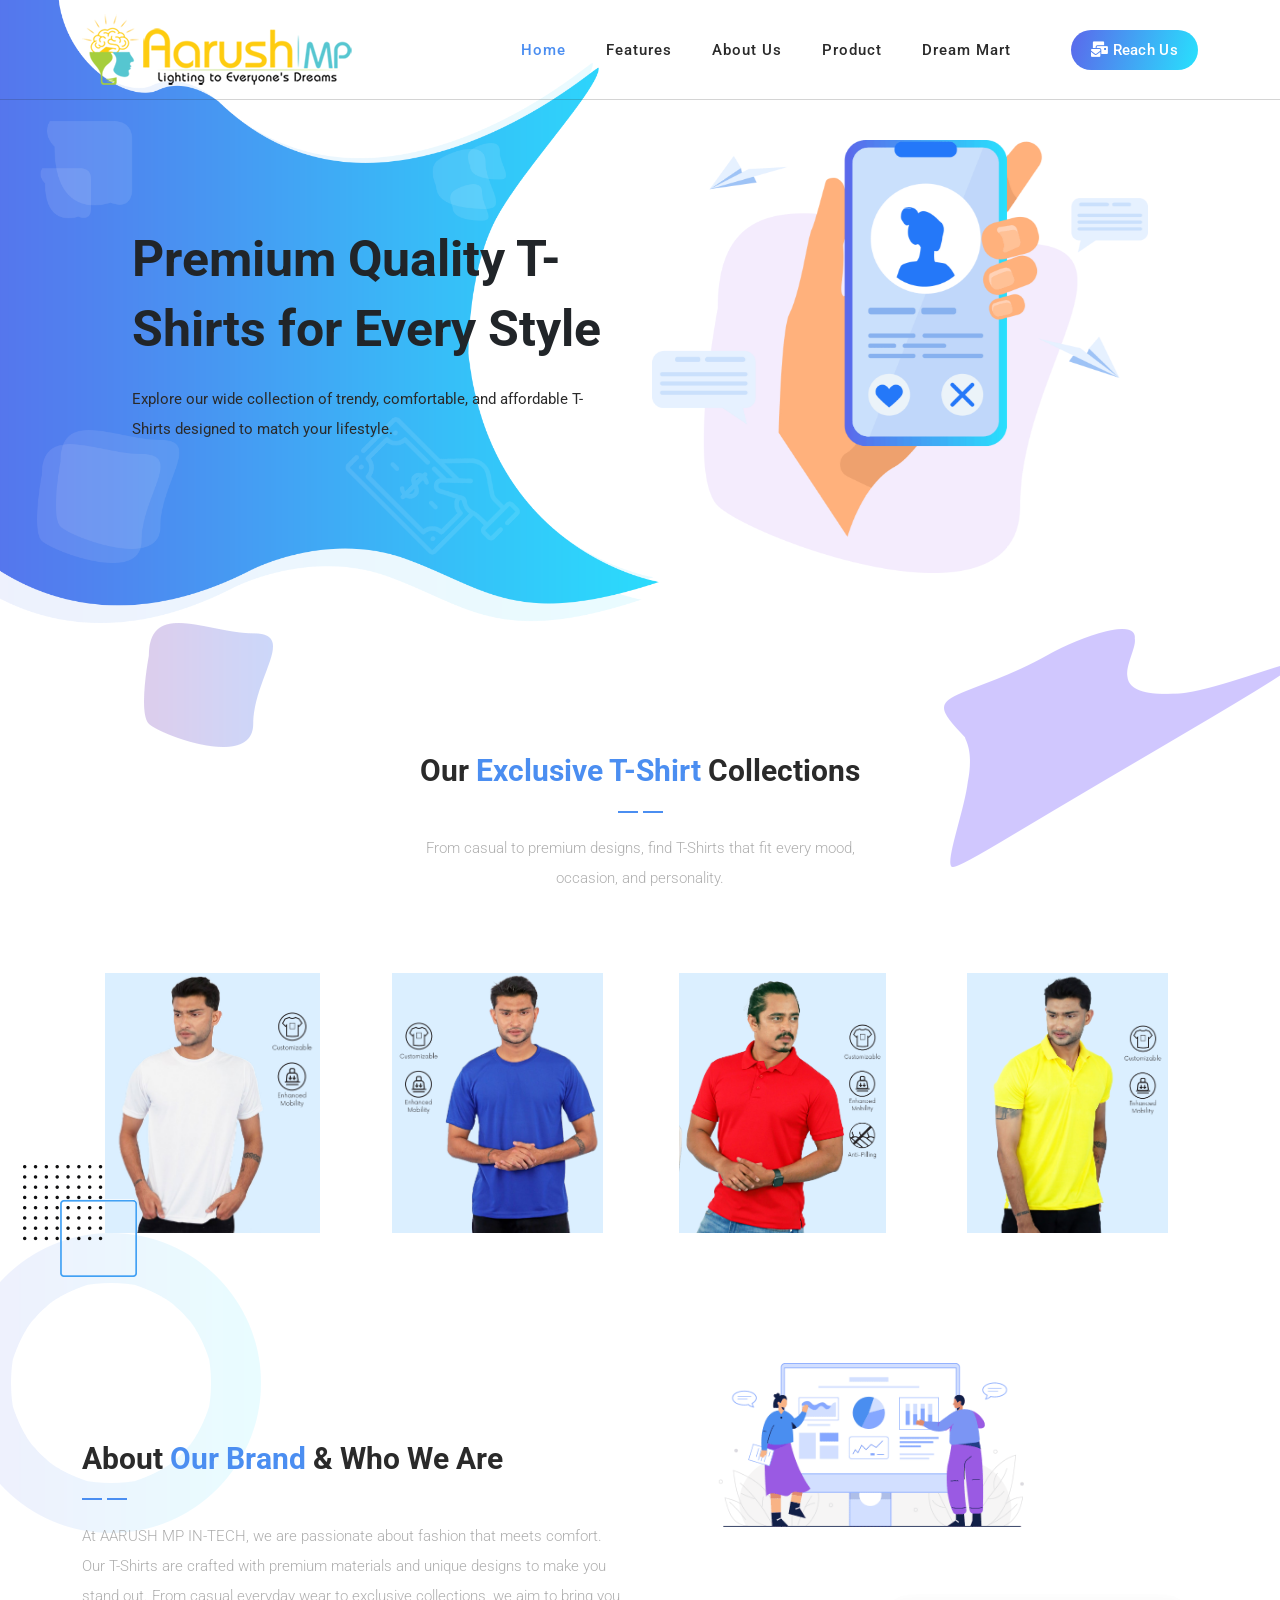
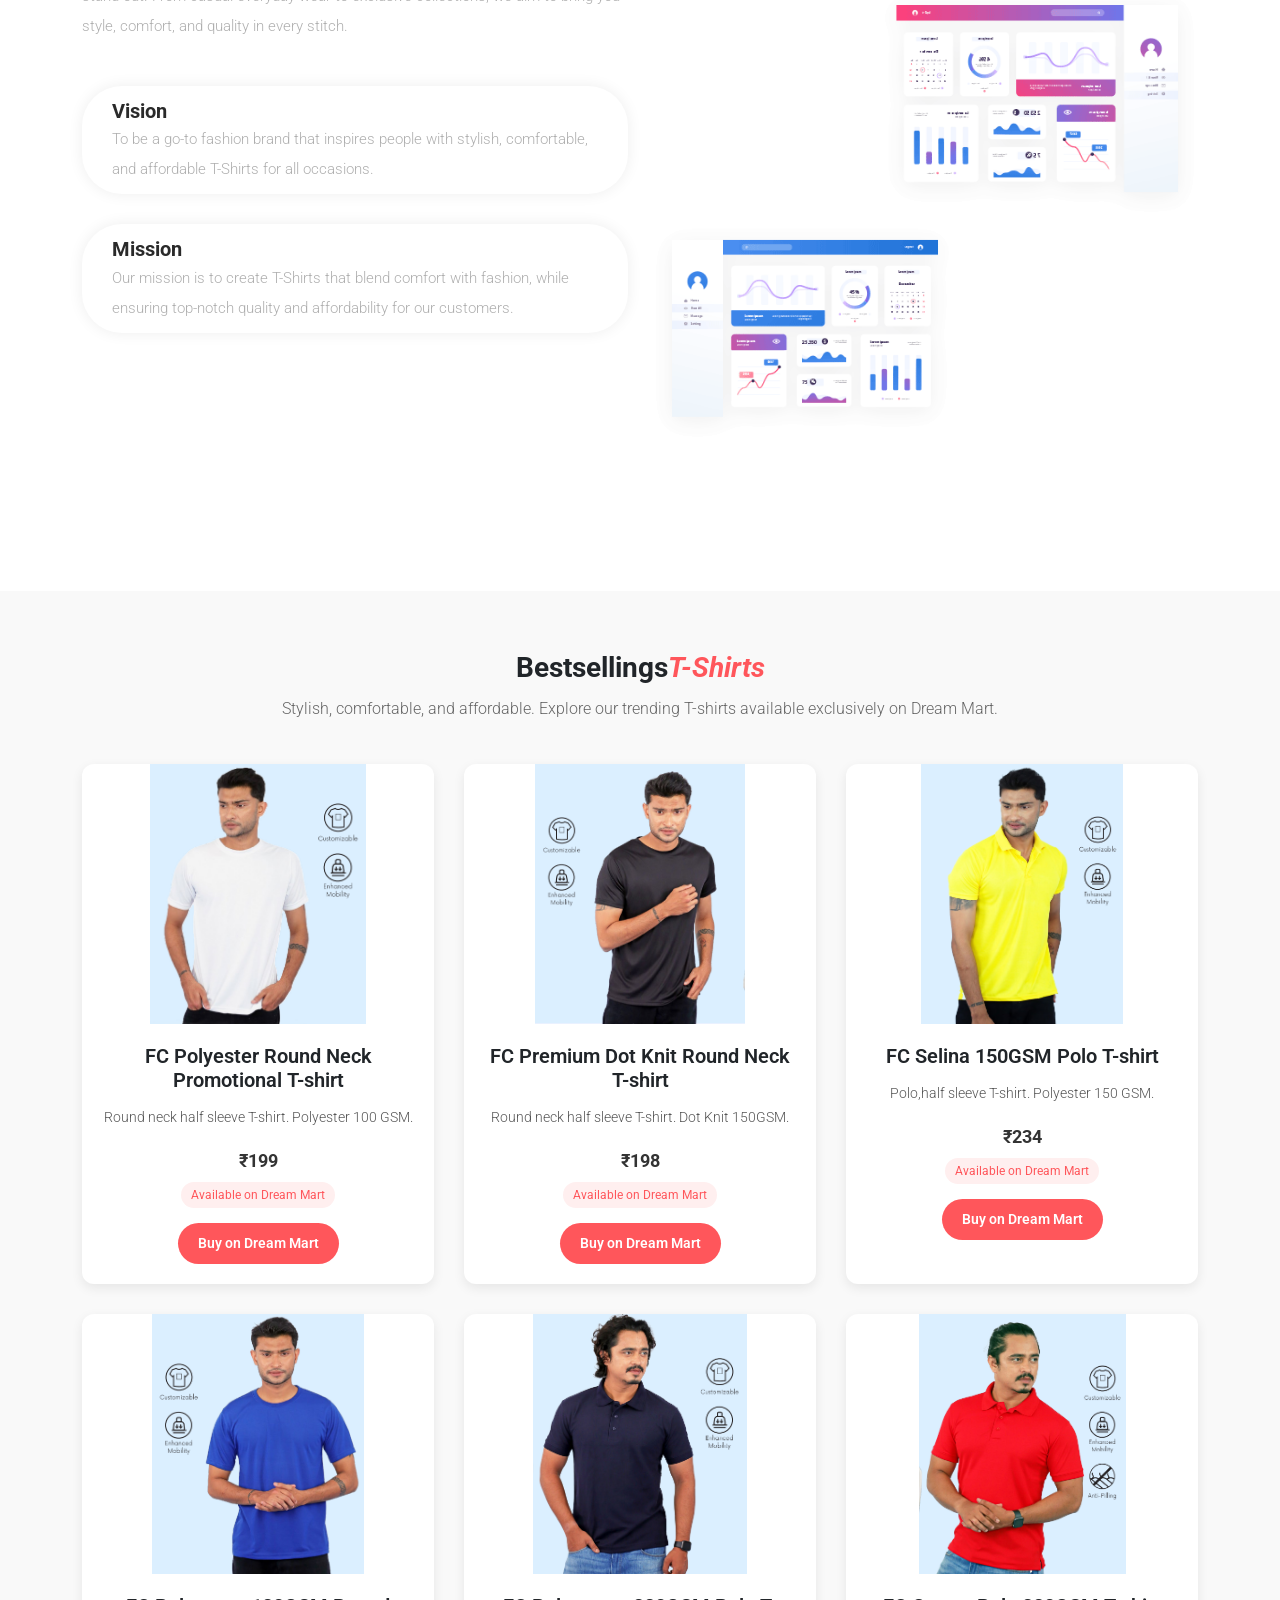
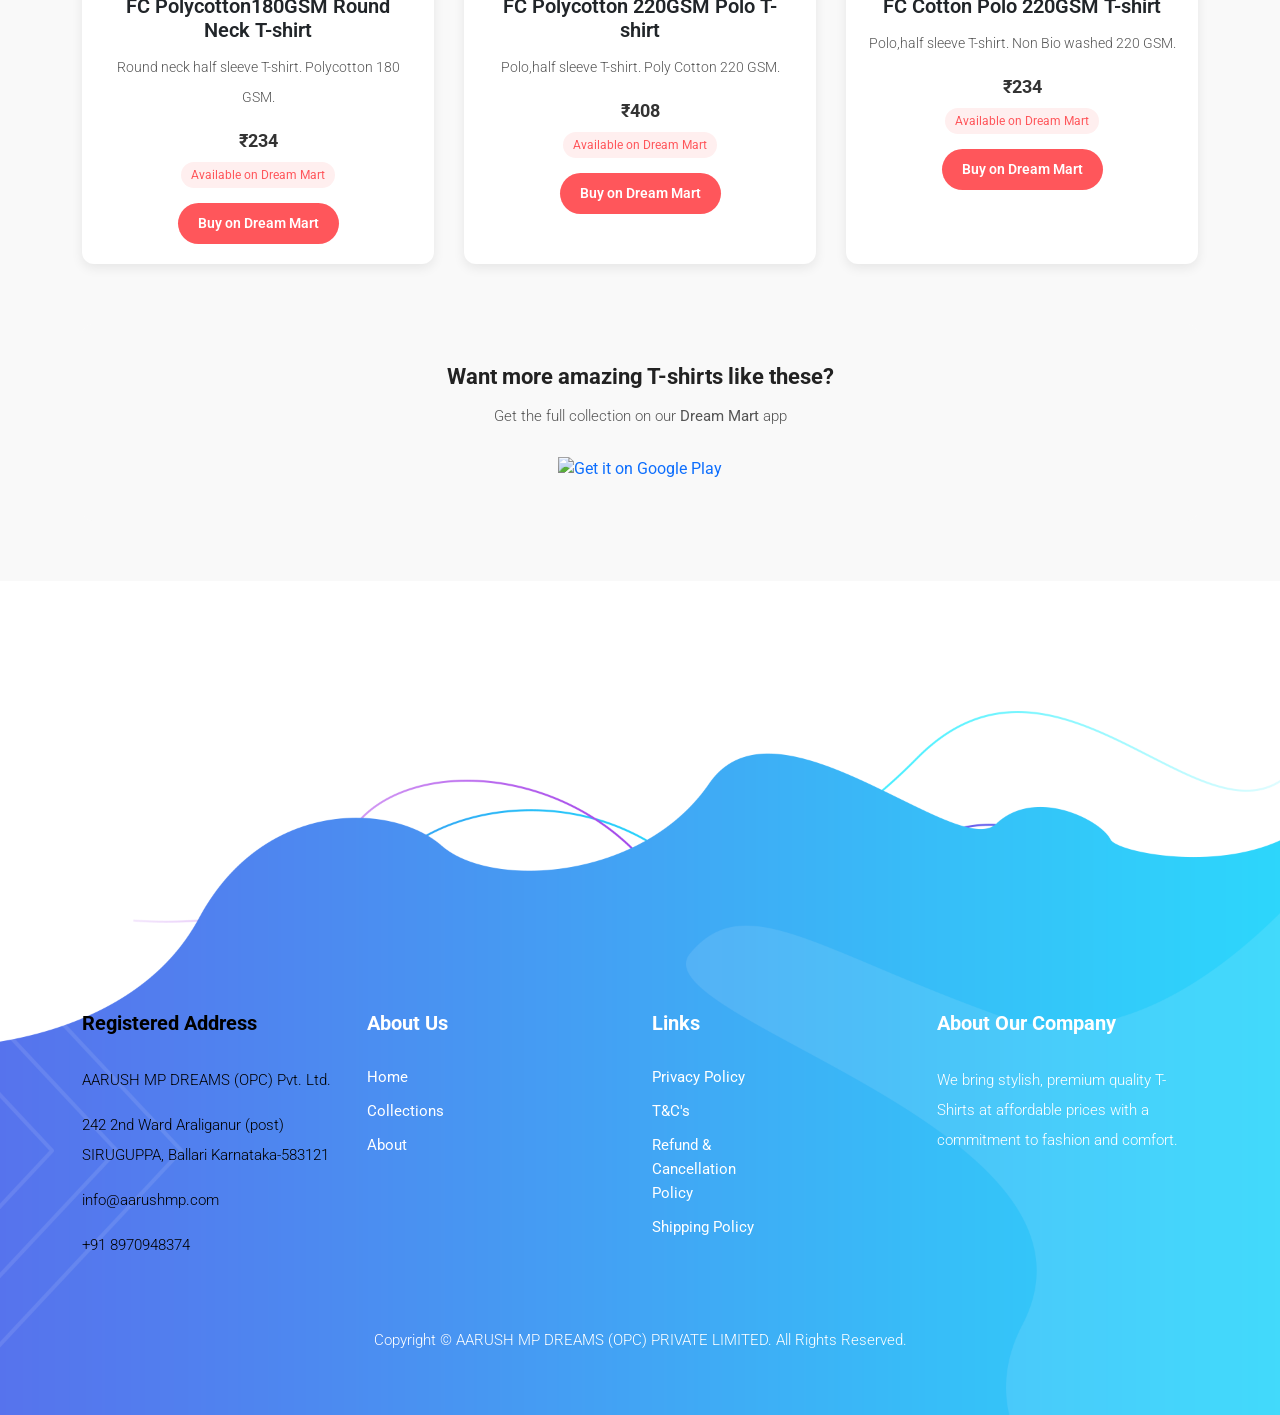
==== public_html/public_html/index.html @ 62a7f8a0 "first push" ====
<!DOCTYPE html>
<html lang="en">

  <head>

    <meta charset="UTF-8">
    <meta name="viewport" content="width=device-width, initial-scale=1, shrink-to-fit=no">
    <meta name="description" content="Trendy T-Shirts for Men, Women & Kids - Aarush MP In-Tech">
    <meta name="author" content="Aarush MP In-Tech">
    <link rel="preconnect" href="https://fonts.googleapis.com">
    <link rel="preconnect" href="https://fonts.gstatic.com" crossorigin>
    <link href="https://fonts.googleapis.com/css2?family=Roboto:wght@100;300;400;500;700;900&display=swap" rel="stylesheet">

    <title>Aarush MP In-Tech</title>

    <!-- Bootstrap core CSS -->
    <link href="vendor/bootstrap/css/bootstrap.min.css" rel="stylesheet">

    <!-- Additional CSS Files -->
    <link rel="stylesheet" href="https://use.fontawesome.com/releases/v5.8.1/css/all.css" crossorigin="anonymous">
    <link rel="stylesheet" href="assets/css/main.css">
    <link rel="stylesheet" href="assets/css/animated.css">
    <link rel="stylesheet" href="assets/css/owl.css">

  </head>

<body>

  <!-- ***** Preloader Start ***** -->
  <div id="js-preloader" class="js-preloader">
    <div class="preloader-inner">
      <span class="dot"></span>
      <div class="dots">
        <span></span>
        <span></span>
        <span></span>
      </div>
    </div>
  </div>
  <!-- ***** Preloader End ***** -->

  <!-- ***** Header Area Start ***** -->
  <header class="header-area header-sticky wow slideInDown" data-wow-duration="0.75s" data-wow-delay="0s">
    <div class="container">
      <div class="row">
        <div class="col-12">
          <nav class="main-nav">
            <!-- ***** Logo Start ***** -->
            <a href="index.html" class="logo">
              <img src="assets/images/logo.png" alt="Aarush MP In-Tech">
            </a>
            <!-- ***** Logo End ***** -->
            <!-- ***** Menu Start ***** -->
           <ul class="nav">
              <li class="scroll-to-section"><a href="#top" class="active">Home</a></li>
              <li class="scroll-to-section"><a href="#features">Features</a></li>
              <li class="scroll-to-section"><a href="#about">About Us</a></li>
              <li><a href="products.html">Product</a></li>
        <li class="scroll-to-section"><a href="#dreammart">Dream Mart</a></li>
           
              <li><div class="gradient-button"><a id="modal_trigger" href="#modal"><i class="fa fa-mail-bulk"></i> Reach Us</a></div></li> 
            </ul>       
            <a class='menu-trigger'>
                <span>Menu</span>
            </a>
            <!-- ***** Menu End ***** -->
          </nav>
        </div>
      </div>
    </div>
  </header>
  <!-- ***** Header Area End ***** -->
  
  <div id="modal" class="popupContainer" style="display:none;">
    <div class="popupHeader">
        <span class="header_title">Reach Us</span>
        <span class="modal_close"><i class="fa fa-times"></i></span>
    </div>

    <section class="popupBody">
        <div class="social_login">
            <div class="centeredText">
                <span>For any kind of queries reach out to us via email at info@aarushmp.com</span>
            </div>
        </div>
    </section>
  </div>

  <div class="main-banner wow fadeIn" id="top" data-wow-duration="1s" data-wow-delay="0.5s">
    <div class="container">
      <div class="row">
        <div class="col-lg-12">
          <div class="row">
            <div class="col-lg-6 align-self-center">
              <div class="left-content show-up header-text wow fadeInLeft" data-wow-duration="1s" data-wow-delay="1s">
                <div class="row">
                  <div class="col-lg-12">
                    <h2>Premium Quality T-Shirts for Every Style</h2>
                    <p>Explore our wide collection of trendy, comfortable, and affordable T-Shirts designed to match your lifestyle.</p>
                  </div>
                </div>
              </div>
            </div>
            <div class="col-lg-6">
              <div class="right-image wow fadeInRight" data-wow-duration="1s" data-wow-delay="0.5s">
                <img src="assets/images/slider-dec.png" alt="T-Shirts Collection">
              </div>
            </div>
          </div>
        </div>
      </div>
    </div>
  </div>

  <div id="services" class="services section">
    <div class="container">
      <div class="row">
        <div class="col-lg-8 offset-lg-2">
          <div class="section-heading  wow fadeInDown" data-wow-duration="1s" data-wow-delay="0.5s">
            <h4>Our <em>Exclusive T-Shirt</em> Collections</h4>
            <img src="assets/images/heading-line-dec.png" alt="">
            <p>From casual to premium designs, find T-Shirts that fit every mood, occasion, and personality.</p>
          </div>
        </div>
      </div>
    </div>
    <div class="container">
      <div class="row">
        <div class="col-lg-3">
          <!--<div class="service-item first-service">-->
          <!--  <div class="icon"></div>-->
          <!--  <h4>Casual Wear</h4>-->
          <!--  <p>Soft cotton T-Shirts designed for everyday comfort and effortless style.</p>-->
          <!--</div>-->
          <img src="assets/images/tshirts/t1.png" alt="Classic Cotton Tee" style="width:100%; height:260px; object-fit:contain;">
        </div>
        <div class="col-lg-3">
          <!--<div class="service-item second-service">-->
          <!--  <div class="icon"></div>-->
          <!--  <h4>Graphic Tees</h4>-->
          <!--  <p>Express yourself with bold prints, funky quotes, and unique graphic designs.</p>-->
          <!--</div>-->
          <img src="assets/images/tshirts/t4.png" alt="Classic Cotton Tee" style="width:100%; height:260px; object-fit:contain;">
        </div>
        <div class="col-lg-3">
          <!--<div class="service-item third-service">-->
          <!--  <div class="icon"></div>-->
          <!--  <h4>Sports Wear</h4>-->
          <!--  <p>Breathable and flexible T-Shirts perfect for workouts, running, and active lifestyles.</p>-->
          <!--</div>-->
          <img src="assets/images/tshirts/t6.png" alt="Classic Cotton Tee" style="width:100%; height:260px; object-fit:contain;">
        </div>
        <div class="col-lg-3">
          <!--<div class="service-item fourth-service">-->
          <!--  <div class="icon"></div>-->
          <!--  <h4>Premium Collection</h4>-->
          <!--  <p>Trendy fits with high-quality fabric for special occasions and statement looks.</p>-->
          <!--</div>-->
          <img src="assets/images/tshirts/t3.png" alt="Classic Cotton Tee" style="width:100%; height:260px; object-fit:contain;">
        </div>
      </div>
    </div>
  </div>

  <div id="about" class="about-us section" style="margin-bottom:150px">
    <div class="container">
      <div class="row">
        <div class="col-lg-6 align-self-center">
          <div class="section-heading">
            <h4>About <em>Our Brand</em> &amp; Who We Are</h4>
            <img src="assets/images/heading-line-dec.png" alt="">
            <p>At AARUSH MP IN-TECH, we are passionate about fashion that meets comfort. Our T-Shirts are crafted with premium materials and unique designs to make you stand out. From casual everyday wear to exclusive collections, we aim to bring you style, comfort, and quality in every stitch.</p>
          </div>
          <div class="row">
            <div class="col-lg-12">
              <div class="box-item">
                <h4><a href="#">Vision</a></h4>
                <p>To be a go-to fashion brand that inspires people with stylish, comfortable, and affordable T-Shirts for all occasions.</p>
              </div>
            </div>
            <div class="col-lg-12">
              <div class="box-item">
                <h4><a href="#">Mission</a></h4>
                <p>Our mission is to create T-Shirts that blend comfort with fashion, while ensuring top-notch quality and affordability for our customers.</p>
              </div>
            </div>
          </div>
        </div>
        <div class="col-lg-6">
          <div class="right-image">
            <img src="assets/images/about-right-dec.png" alt="About Us - T-Shirts">
          </div>
        </div>
      </div>
    </div>
  </div>
  
  <!--<div id="pricing" class="pricing-tables">-->
  <!--  <div class="container">-->
  <!--    <div class="row">-->
  <!--      <div class="col-lg-8 offset-lg-2">-->
  <!--        <div class="section-heading">-->
  <!--          <h4>Our Bestselling <em>T-Shirts</em></h4>-->
  <!--          <img src="assets/images/heading-line-dec.png" alt="">-->
  <!--          <p>Check out our popular collections available at the best prices. Download our Dream Mart app to purchase.</p>-->
  <!--        </div>-->
  <!--      </div>-->
  <!--      <div class="col-lg-4">-->
  <!--        <div class="pricing-item-pro">-->
  <!--          <h4>Classic Cotton Tee</h4>-->
  <!--          <div class="icon">-->
  <!--            <img src="assets/images/pricing-table-01.png" alt="Classic Tee">-->
  <!--          </div>-->
  <!--          <ul>-->
  <!--            <li>Price: Rs.499</li>-->
  <!--            <li>100% Cotton</li>-->
  <!--            <li>Available in 5 Colors</li>-->
  <!--          </ul>-->
  <!--          <div class="border-button">-->
  <!--            <a href="https://play.google.com/store/apps/details?id=com.dreammart" target="_blank">Buy on Dream Mart</a>-->
  <!--          </div>-->
  <!--        </div>-->
  <!--      </div>-->
  <!--      <div class="col-lg-4">-->
  <!--        <div class="pricing-item-pro">-->
  <!--          <h4>Graphic Print Tee</h4>-->
  <!--          <div class="icon">-->
  <!--            <img src="assets/images/pricing-table-01.png" alt="Graphic Tee">-->
  <!--          </div>-->
  <!--          <ul>-->
  <!--            <li>Price: Rs.699</li>-->
  <!--            <li>Trendy Prints</li>-->
  <!--            <li>Unisex Fit</li>-->
  <!--          </ul>-->
  <!--          <div class="border-button">-->
  <!--            <a href="https://play.google.com/store/apps/details?id=com.dreammart" target="_blank">Buy on Dream Mart</a>-->
  <!--          </div>-->
  <!--        </div>-->
  <!--      </div>-->
  <!--      <div class="col-lg-4">-->
  <!--        <div class="pricing-item-pro">-->
  <!--          <h4>Sports Active Tee</h4>-->
  <!--          <div class="icon">-->
  <!--            <img src="assets/images/pricing-table-01.png" alt="Sports Tee">-->
  <!--          </div>-->
  <!--          <ul>-->
  <!--            <li>Price: Rs.799</li>-->
  <!--            <li>Breathable Fabric</li>-->
  <!--            <li>Sweat Resistant</li>-->
  <!--          </ul>-->
  <!--          <div class="border-button">-->
  <!--            <a href="https://play.google.com/store/apps/details?id=com.dreammart" target="_blank">Buy on Dream Mart</a>-->
  <!--          </div>-->
  <!--        </div>-->
  <!--      </div>-->
  <!--    </div>-->
  <!--  </div>-->
  <!--</div> -->
 
<div id="pricing" style="padding:60px 0; background:#f9f9f9;">
  <div class="container" style="max-width:1140px; margin:auto;">
    <div style="text-align:center; margin-bottom:40px;">
      <h4 style="font-size:28px; font-weight:700; margin-bottom:10px;">
        Bestsellings<em style="color:#ff565b;">T-Shirts</em>
      </h4>
      <!--<img src="assets/images/heading-line-dec.png" alt="" style="margin-bottom:15px;">-->
      <p style="color:#666; font-size:16px;">
        Stylish, comfortable, and affordable. Explore our trending T-shirts available exclusively on Dream Mart.
      </p>
    </div>

    <div style="display:grid; grid-template-columns:repeat(auto-fit, minmax(300px,1fr)); gap:30px;">
      
      <!-- Product 1 -->
      <div style="background:#fff; border-radius:12px; box-shadow:0 4px 12px rgba(0,0,0,0.08); overflow:hidden; text-align:center; transition:0.3s;">
        <img src="assets/images/tshirts/t1.png" alt="Classic Cotton Tee" style="width:100%; height:260px; object-fit:contain;">
        <div style="padding:20px;">
          <h4 style="font-size:20px; font-weight:600; margin-bottom:10px;">FC Polyester Round Neck Promotional T-shirt</h4>
          <p style="font-size:14px; color:#555; margin-bottom:15px;">Round neck half
sleeve T-shirt. Polyester
100 GSM.</p>
          <div style="font-size:18px; font-weight:700; color:#333; margin-bottom:8px;">₹199</div>
          <span style="display:inline-block; background:#ffefef; color:#ff565b; font-size:12px; padding:4px 10px; border-radius:20px; margin-bottom:15px;">Available on Dream Mart</span>
          <div>
            <a href="https://play.google.com/store/apps/details?id=com.mpdream.dreammart" target="_blank" style="display:inline-block; padding:10px 20px; background:#ff565b; color:#fff; border-radius:25px; text-decoration:none; font-size:14px; font-weight:600; transition:0.3s;">Buy on Dream Mart</a>
          </div>
        </div>
      </div>

      <!-- Product 2 -->
      <div style="background:#fff; border-radius:12px; box-shadow:0 4px 12px rgba(0,0,0,0.08); overflow:hidden; text-align:center; transition:0.3s;">
        <img src="assets/images/tshirts/t2.png" alt="Graphic Print Tee" style="width:100%; height:260px; object-fit:contain;">
        <div style="padding:20px;">
          <h4 style="font-size:20px; font-weight:600; margin-bottom:10px;">FC Premium Dot Knit Round Neck T-shirt</h4>
          <p style="font-size:14px; color:#555; margin-bottom:15px;">Round neck half
sleeve T-shirt. Dot Knit
150GSM.</p>
          <div style="font-size:18px; font-weight:700; color:#333; margin-bottom:8px;">₹198</div>
          <span style="display:inline-block; background:#ffefef; color:#ff565b; font-size:12px; padding:4px 10px; border-radius:20px; margin-bottom:15px;">Available on Dream Mart</span>
          <div>
            <a href="https://play.google.com/store/apps/details?id=com.mpdream.dreammart" target="_blank" style="display:inline-block; padding:10px 20px; background:#ff565b; color:#fff; border-radius:25px; text-decoration:none; font-size:14px; font-weight:600; transition:0.3s;">Buy on Dream Mart</a>
          </div>
        </div>
      </div>

      <!-- Product 3 -->
      <div style="background:#fff; border-radius:12px; box-shadow:0 4px 12px rgba(0,0,0,0.08); overflow:hidden; text-align:center; transition:0.3s;">
        <img src="assets/images/tshirts/t3.png" alt="Sports Active Tee" style="width:100%; height:260px; object-fit:contain;">
        <div style="padding:20px;">
          <h4 style="font-size:20px; font-weight:600; margin-bottom:10px;">FC Selina 150GSM Polo T-shirt</h4>
          <p style="font-size:14px; color:#555; margin-bottom:15px;">Polo,half sleeve T-shirt. Polyester
150 GSM.</p>
          <div style="font-size:18px; font-weight:700; color:#333; margin-bottom:8px;">₹234</div>
          <span style="display:inline-block; background:#ffefef; color:#ff565b; font-size:12px; padding:4px 10px; border-radius:20px; margin-bottom:15px;">Available on Dream Mart</span>
          <div>
            <a href="https://play.google.com/store/apps/details?id=com.mpdream.dreammart" target="_blank" style="display:inline-block; padding:10px 20px; background:#ff565b; color:#fff; border-radius:25px; text-decoration:none; font-size:14px; font-weight:600; transition:0.3s;">Buy on Dream Mart</a>
          </div>
        </div>
      </div>
      
            <!-- Product 4 -->
      <div style="background:#fff; border-radius:12px; box-shadow:0 4px 12px rgba(0,0,0,0.08); overflow:hidden; text-align:center; transition:0.3s;">
        <img src="assets/images/tshirts/t4.png" alt="Classic Cotton Tee" style="width:100%; height:260px; object-fit:contain;">
        <div style="padding:20px;">
          <h4 style="font-size:20px; font-weight:600; margin-bottom:10px;">FC Polycotton180GSM Round Neck T-shirt</h4>
          <p style="font-size:14px; color:#555; margin-bottom:15px;">Round neck half
sleeve T-shirt. Polycotton
180 GSM.</p>
          <div style="font-size:18px; font-weight:700; color:#333; margin-bottom:8px;">₹234</div>
          <span style="display:inline-block; background:#ffefef; color:#ff565b; font-size:12px; padding:4px 10px; border-radius:20px; margin-bottom:15px;">Available on Dream Mart</span>
          <div>
            <a href="https://play.google.com/store/apps/details?id=com.mpdream.dreammart" target="_blank" style="display:inline-block; padding:10px 20px; background:#ff565b; color:#fff; border-radius:25px; text-decoration:none; font-size:14px; font-weight:600; transition:0.3s;">Buy on Dream Mart</a>
          </div>
        </div>
      </div>

      <!-- Product 5 -->
      <div style="background:#fff; border-radius:12px; box-shadow:0 4px 12px rgba(0,0,0,0.08); overflow:hidden; text-align:center; transition:0.3s;">
        <img src="assets/images/tshirts/t5.png" alt="Graphic Print Tee" style="width:100%; height:260px; object-fit:contain;">
        <div style="padding:20px;">
          <h4 style="font-size:20px; font-weight:600; margin-bottom:10px;">FC Polycotton 220GSM Polo T-shirt</h4>
          <p style="font-size:14px; color:#555; margin-bottom:15px;">Polo,half sleeve T-shirt. Poly Cotton
220 GSM.</p>
          <div style="font-size:18px; font-weight:700; color:#333; margin-bottom:8px;">₹408</div>
          <span style="display:inline-block; background:#ffefef; color:#ff565b; font-size:12px; padding:4px 10px; border-radius:20px; margin-bottom:15px;">Available on Dream Mart</span>
          <div>
            <a href="https://play.google.com/store/apps/details?id=com.mpdream.dreammart" target="_blank" style="display:inline-block; padding:10px 20px; background:#ff565b; color:#fff; border-radius:25px; text-decoration:none; font-size:14px; font-weight:600; transition:0.3s;">Buy on Dream Mart</a>
          </div>
        </div>
      </div>

      <!-- Product 6 -->
      <div style="background:#fff; border-radius:12px; box-shadow:0 4px 12px rgba(0,0,0,0.08); overflow:hidden; text-align:center; transition:0.3s;">
        <img src="assets/images/tshirts/t6.png" alt="Sports Active Tee" style="width:100%; height:260px; object-fit:contain;">
        <div style="padding:20px;">
          <h4 style="font-size:20px; font-weight:600; margin-bottom:10px;">FC Cotton Polo 220GSM T-shirt</h4>
          <p style="font-size:14px; color:#555; margin-bottom:15px;">Polo,half sleeve T-shirt. Non Bio washed
220 GSM.</p>
          <div style="font-size:18px; font-weight:700; color:#333; margin-bottom:8px;">₹234</div>
          <span style="display:inline-block; background:#ffefef; color:#ff565b; font-size:12px; padding:4px 10px; border-radius:20px; margin-bottom:15px;">Available on Dream Mart</span>
          <div>
            <a href="https://play.google.com/store/apps/details?id=com.mpdream.dreammart" target="_blank" style="display:inline-block; padding:10px 20px; background:#ff565b; color:#fff; border-radius:25px; text-decoration:none; font-size:14px; font-weight:600; transition:0.3s;">Buy on Dream Mart</a>
          </div>
        </div>
      </div>

    </div>
    
        <div style="text-align:center; margin-top:60px; padding:40px 20px; background:#f9f9f9; border-radius:12px;">
  <h3 style="font-size:22px; font-weight:700; margin-bottom:10px; color:#222;">
    Want more amazing T-shirts like these?
  </h3>
  <p style="font-size:15px; color:#555; margin-bottom:25px;">
    Get the full collection on our <strong>Dream Mart</strong> app
  </p>

  <a href="https://play.google.com/store/apps/details?id=com.mpdream.dreammart" target="_blank" 
     style="display:inline-block; transition:0.3s;">
    <img src="https://upload.wikimedia.org/wikipedia/commons/7/78/Google_Play_Store_badge_EN.svg" 
         alt="Get it on Google Play" style="height:100px; width:auto;">
  </a>
</div>

  </div>
</div>


  <footer id="newsletter">
    <div class="container">
      <div class="row">
        <div class="col-lg-3">
          <div class="footer-widget">
            <h4 style="color: black">Registered Address</h4>
            <p style="color: black">AARUSH MP DREAMS (OPC) Pvt. Ltd.</p>
            <p style="color: black">242 2nd Ward Araliganur (post) SIRUGUPPA, Ballari Karnataka-583121</p>
            <p style="color: black">info@aarushmp.com</p>
            <p style="color: black">+91 8970948374</p>
          </div>
        </div>
        <div class="col-lg-3">
          <div class="footer-widget">
            <h4>About Us</h4>
            <ul>
              <li><a href="#top">Home</a></li>
              <li><a href="#services">Collections</a></li>
              <li><a href="#about">About</a></li>
            </ul>
          </div>
        </div>
        <div class="col-lg-3">
          <div class="footer-widget">
            <h4>Links</h4>
            <ul>
              <li><a href="privacy.html">Privacy Policy</a></li>
              <li><a href="terms.html">T&amp;C's</a></li>
              <li><a href="refund.html">Refund & Cancellation Policy</a></li>
              <li><a href="shipping.html">Shipping Policy</a></li>
            </ul>
          </div>
        </div>
        <div class="col-lg-3">
          <div class="footer-widget">
            <h4>About Our Company</h4>
            <p>We bring stylish, premium quality T-Shirts at affordable prices with a commitment to fashion and comfort.</p>
          </div>
        </div>
        <div class="col-lg-12">
          <div class="copyright-text">
            <p>Copyright © AARUSH MP DREAMS (OPC) PRIVATE LIMITED. All Rights Reserved.</p>
          </div>
        </div>
      </div>
    </div>
  </footer>

  <!-- Scripts -->
  <script src="vendor/jquery/jquery.min.js"></script>
  <script src="vendor/bootstrap/js/bootstrap.bundle.min.js"></script>
  <script src="assets/js/owl-carousel.js"></script>
  <script src="assets/js/animation.js"></script>
  <script src="assets/js/imagesloaded.js"></script>
  <script src="assets/js/popup.js"></script>
  <script src="assets/js/custom.js"></script>
</body>
</html>
---- public_html/public_html/assets/css/main.css ----
/* ---------------------------------------------
Table of contents
------------------------------------------------
01. font & reset css
02. reset
03. global styles
04. header
05. banner
06. features
07. testimonials
08. contact
09. footer
10. preloader
11. search
12. portfolio

--------------------------------------------- */
/* 
---------------------------------------------
font & reset css
--------------------------------------------- 
*/
/* 
---------------------------------------------
reset
--------------------------------------------- 
*/
html, body, div, span, applet, object, iframe, h1, h2, h3, h4, h5, h6, p, blockquote, div
pre, a, abbr, acronym, address, big, cite, code, del, dfn, em, font, img, ins, kbd, q,
s, samp, small, strike, strong, sub, sup, tt, var, b, u, i, center, dl, dt, dd, ol, ul, li,
figure, header, nav, section, article, aside, footer, figcaption {
  margin: 0;
  padding: 0;
  border: 0;
  outline: 0;
}

/* clear fix */
.grid:after {
  content: '';
  display: block;
  clear: both;
}

/* ---- .grid-item ---- */

.grid-sizer,
.grid-item {
  width: 50%;
}

.grid-item {
  float: left;
}

.grid-item img {
  display: block;
  max-width: 100%;
}

.clearfix:after {
  content: ".";
  display: block;
  clear: both;
  visibility: hidden;
  line-height: 0;
  height: 0;
}

.clearfix {
  display: inline-block;
}

html[xmlns] .clearfix {
  display: block;
}

* html .clearfix {
  height: 1%;
}

ul, li {
  padding: 0;
  margin: 0;
  list-style: none;
}

header, nav, section, article, aside, footer, hgroup {
  display: block;
}

* {
  box-sizing: border-box;
}

html, body {
  font-family: 'Roboto', sans-serif;
  font-weight: 400;
  background-color: #fff;
  -ms-text-size-adjust: 100%;
  -webkit-font-smoothing: antialiased;
  -moz-osx-font-smoothing: grayscale;
}

a {
  text-decoration: none !important;
}

h1, h2, h3, h4, h5, h6 {
  margin-top: 0px;
  margin-bottom: 0px;
}

ul {
  margin-bottom: 0px;
}

p {
  font-size: 15px;
  line-height: 30px;
  font-weight: 300;
  color: #afafaf;
}

img {
  width: 100%;
  overflow: hidden;
}

/* 
---------------------------------------------
global styles
--------------------------------------------- 
*/
html,
body {
  background: #fff;
  font-family: 'Roboto', sans-serif;
}

::selection {
  background: #4b8ef1;
  color: #fff !important;
}

::-moz-selection {
  background: #4b8ef1;
  color: #fff !important;
}

@media (max-width: 991px) {
  html, body {
    overflow-x: hidden;
  }
  .mobile-top-fix {
    margin-top: 30px;
    margin-bottom: 0px;
  }
  .mobile-bottom-fix {
    margin-bottom: 30px;
  }
  .mobile-bottom-fix-big {
    margin-bottom: 60px;
  }
}

.section-heading {
  position: relative;
  z-index: 2;
}

.section-heading h4 {
  color: #2a2a2a;
  font-size: 30px;
  font-weight: 700;
  text-transform: capitalize;
  margin-bottom: 10px;
}

.section-heading h4 em {
  font-style: normal;
  color: #4b8ef1;
}

.section-heading img {
  width: 45px;
  height: 2px;
}

.section-heading p {
  margin-top: 10px;
}

.show-up {
  position: relative;
  z-index: 2;
}

.white-button a {
  display: inline-block !important;
  padding: 10px 20px !important;
  color: #4b8ef1 !important;
  text-transform: capitalize;
  font-size: 15px;
  background-color: #fff;
  border-radius: 23px;
  font-weight: 500 !important;
  letter-spacing: 0.3px !important;
  transition: all .5s;
}

.white-button a i {
  margin-left: 5px;
  font-size: 18px;
}

.white-button a:hover {
  background-color: #4b8ef1;
  color: #fff !important;
}

.text-button a {
  font-size: 15px;
}

.text-button a i {
  margin-left: 5px;
  font-size: 14px;
  transition: all .3s;
}

.text-button a:hover i {
  margin-left: 8px;
}

.gradient-button a {
  display: inline-block !important;
  padding: 10px 20px !important;
  color: #fff !important;
  text-transform: capitalize;
  font-size: 15px;
  background: rgb(19,175,240);
  background: linear-gradient(105deg, rgba(91,104,235,1) 0%, rgba(40,225,253,1) 100%);
  border-radius: 23px;
  font-weight: 500 !important;
  letter-spacing: 0.3px !important;
  transition: all .5s;
}

.gradient-button a:hover {
  color: #fff !important;
  background: rgb(19,175,240);
  background: linear-gradient(105deg, rgba(91,104,235,1) 0%, rgba(40,225,253,1) 100%);
}

.border-button a {
  display: inline-block !important;
  padding: 10px 20px !important;
  color: #4b8ef1 !important;
  border: 1px solid #4b8ef1;
  text-transform: capitalize;
  font-size: 15px;
  display: inline-block;
  background-color: #fff;
  border-radius: 23px;
  font-weight: 500 !important;
  letter-spacing: 0.3px !important;
  transition: all .5s;
}

.border-button a:hover {
  background-color: #4b8ef1;
  color: #fff !important;
}


/* 
---------------------------------------------
header
--------------------------------------------- 
*/

.background-header {
  background-color: #fff !important;
  height: 80px!important;
  border-bottom: none !important;
  position: fixed!important;
  top: 0px;
  left: 0px;
  right: 0px;
  box-shadow: 0px 5px 8px rgba(0,0,0,0.03);
}

.background-header .logo,
.background-header .main-nav .nav li a {
  color: #fff;
}

.background-header .main-nav .nav li:hover a {
  color: #4b8ef1;
}

.background-header .nav li a.active {
  position: relative;
  color: #fff;
}

.background-header .nav li a.active:after {
  position: absolute;
  width: 100%;
  height: 1px;
  background-color: #4b8ef1;
  content: '';
  left: 50%;
  bottom: -20px;
  transform: translateX(-50%);
}

.background-header .nav li:last-child a.active:after {
  background-color: transparent;
}

.header-area {
  background-color: transparent;
  border-bottom: 1px solid rgba(42,42,42,0.2);
  position: absolute;
  left: 0px;
  right: 0px;
  z-index: 100;
  height: 100px;
  -webkit-transition: all .5s ease 0s;
  -moz-transition: all .5s ease 0s;
  -o-transition: all .5s ease 0s;
  transition: all .5s ease 0s;
}

.header-area .main-nav {
  min-height: 80px;
  background: transparent;
}

.header-area .main-nav .logo {
  float: left;
  -webkit-transition: all 0.3s ease 0s;
  -moz-transition: all 0.3s ease 0s;
  -o-transition: all 0.3s ease 0s;
  transition: all 0.3s ease 0s;
}

.header-area .main-nav .logo {
    line-height: 100px;
    float: left;
    -webkit-transition: all 0.3s ease 0s;
    -moz-transition: all 0.3s ease 0s;
    -o-transition: all 0.3s ease 0s;
    transition: all 0.3s ease 0s;
}

.background-header .main-nav .logo {
  line-height: 80px;
}

.background-header .main-nav .nav {
  margin-top: 20px !important;
}

.header-area .main-nav .nav {
  float: right;
  margin-top: 30px;
  margin-right: 0px;
  background-color: transparent;
  -webkit-transition: all 0.3s ease 0s;
  -moz-transition: all 0.3s ease 0s;
  -o-transition: all 0.3s ease 0s;
  transition: all 0.3s ease 0s;
  position: relative;
  z-index: 999;
}

.header-area .main-nav .nav li {
  padding-left: 20px;
  padding-right: 20px;
}

.header-area .main-nav .nav li:nth-child(6) {
  padding-right: 0px;
  padding-left: 40px;
}

.header-area .main-nav .nav li:last-child a ,
.background-header .main-nav .nav li:last-child a,
.header-area .main-nav .nav li:nth-child(6) a ,
.background-header .main-nav .nav li:nth-child(6) a {
  padding: 0px 20px !important;
  font-weight: 400;
}

.header-area .main-nav .nav li:last-child a:hover ,
.background-header .main-nav .nav li:last-child a:hover,
.header-area .main-nav .nav li:nth-child(6) a:hover ,
.background-header .main-nav .nav li:nth-child(6) a:hover {
  color: #fff !important;
}

.header-area .main-nav .nav li a {
  display: block;
  font-weight: 500;
  font-size: 15px;
  color: #2a2a2a;
  text-transform: capitalize;
  -webkit-transition: all 0.3s ease 0s;
  -moz-transition: all 0.3s ease 0s;
  -o-transition: all 0.3s ease 0s;
  transition: all 0.3s ease 0s;
  height: 40px;
  line-height: 40px;
  border: transparent;
  letter-spacing: 1px;
}

.header-area .main-nav .nav li:hover a,
.header-area .main-nav .nav li a.active {
  color: #4b8ef1!important;
}

.header-area .main-nav .nav li:last-child a.active {
  color: #fff !important;
}

.background-header .main-nav .nav li:hover a,
.background-header .main-nav .nav li a.active {
  color: #4b8ef1!important;
  opacity: 1;
}

.header-area .main-nav .nav li.submenu {
  position: relative;
  padding-right: 30px;
}

.header-area .main-nav .nav li.submenu:after {
  font-family: FontAwesome;
  content: "\f107";
  font-size: 12px;
  color: #2a2a2a;
  position: absolute;
  right: 18px;
  top: 12px;
}

.background-header .main-nav .nav li.submenu:after {
  color: #2a2a2a;
}

.header-area .main-nav .nav li.submenu ul {
  position: absolute;
  width: 200px;
  box-shadow: 0 2px 28px 0 rgba(0, 0, 0, 0.06);
  overflow: hidden;
  top: 50px;
  opacity: 0;
  transform: translateY(+2em);
  visibility: hidden;
  z-index: -1;
  transition: all 0.3s ease-in-out 0s, visibility 0s linear 0.3s, z-index 0s linear 0.01s;
}

.header-area .main-nav .nav li.submenu ul li {
  margin-left: 0px;
  padding-left: 0px;
  padding-right: 0px;
}

.header-area .main-nav .nav li.submenu ul li a {
  opacity: 1;
  display: block;
  background: #f7f7f7;
  color: #2a2a2a!important;
  padding-left: 20px;
  height: 40px;
  line-height: 40px;
  -webkit-transition: all 0.3s ease 0s;
  -moz-transition: all 0.3s ease 0s;
  -o-transition: all 0.3s ease 0s;
  transition: all 0.3s ease 0s;
  position: relative;
  font-size: 13px;
  font-weight: 400;
  border-bottom: 1px solid #eee;
}

.header-area .main-nav .nav li.submenu ul li a:hover {
  background: #fff;
  color: #4b8ef1!important;
  padding-left: 25px;
}

.header-area .main-nav .nav li.submenu ul li a:hover:before {
  width: 3px;
}

.header-area .main-nav .nav li.submenu:hover ul {
  visibility: visible;
  opacity: 1;
  z-index: 1;
  transform: translateY(0%);
  transition-delay: 0s, 0s, 0.3s;
}

.header-area .main-nav .menu-trigger {
  cursor: pointer;
  display: block;
  position: absolute;
  top: 33px;
  width: 32px;
  height: 40px;
  text-indent: -9999em;
  z-index: 99;
  right: 40px;
  display: none;
}

.background-header .main-nav .menu-trigger {
  top: 23px;
}

.header-area .main-nav .menu-trigger span,
.header-area .main-nav .menu-trigger span:before,
.header-area .main-nav .menu-trigger span:after {
  -moz-transition: all 0.4s;
  -o-transition: all 0.4s;
  -webkit-transition: all 0.4s;
  transition: all 0.4s;
  background-color: #2a2a2a;
  display: block;
  position: absolute;
  width: 30px;
  height: 2px;
  left: 0;
}

.background-header .main-nav .menu-trigger span,
.background-header .main-nav .menu-trigger span:before,
.background-header .main-nav .menu-trigger span:after {
  background-color: #2a2a2a;
}

.header-area .main-nav .menu-trigger span:before,
.header-area .main-nav .menu-trigger span:after {
  -moz-transition: all 0.4s;
  -o-transition: all 0.4s;
  -webkit-transition: all 0.4s;
  transition: all 0.4s;
  background-color: #2a2a2a;
  display: block;
  position: absolute;
  width: 30px;
  height: 2px;
  left: 0;
  width: 75%;
}

.background-header .main-nav .menu-trigger span:before,
.background-header .main-nav .menu-trigger span:after {
  background-color: #2a2a2a;
}

.header-area .main-nav .menu-trigger span:before,
.header-area .main-nav .menu-trigger span:after {
  content: "";
}

.header-area .main-nav .menu-trigger span {
  top: 16px;
}

.header-area .main-nav .menu-trigger span:before {
  -moz-transform-origin: 33% 100%;
  -ms-transform-origin: 33% 100%;
  -webkit-transform-origin: 33% 100%;
  transform-origin: 33% 100%;
  top: -10px;
  z-index: 10;
}

.header-area .main-nav .menu-trigger span:after {
  -moz-transform-origin: 33% 0;
  -ms-transform-origin: 33% 0;
  -webkit-transform-origin: 33% 0;
  transform-origin: 33% 0;
  top: 10px;
}

.header-area .main-nav .menu-trigger.active span,
.header-area .main-nav .menu-trigger.active span:before,
.header-area .main-nav .menu-trigger.active span:after {
  background-color: transparent;
  width: 100%;
}

.header-area .main-nav .menu-trigger.active span:before {
  -moz-transform: translateY(6px) translateX(1px) rotate(45deg);
  -ms-transform: translateY(6px) translateX(1px) rotate(45deg);
  -webkit-transform: translateY(6px) translateX(1px) rotate(45deg);
  transform: translateY(6px) translateX(1px) rotate(45deg);
  background-color: #2a2a2a;
}

.background-header .main-nav .menu-trigger.active span:before {
  background-color: #2a2a2a;
}

.header-area .main-nav .menu-trigger.active span:after {
  -moz-transform: translateY(-6px) translateX(1px) rotate(-45deg);
  -ms-transform: translateY(-6px) translateX(1px) rotate(-45deg);
  -webkit-transform: translateY(-6px) translateX(1px) rotate(-45deg);
  transform: translateY(-6px) translateX(1px) rotate(-45deg);
  background-color: #2a2a2a;
}

.background-header .main-nav .menu-trigger.active span:after {
  background-color: #2a2a2a;
}

.header-area.header-sticky {
  min-height: 80px;
}

.header-area .nav {
  margin-top: 30px;
}

.header-area.header-sticky .nav li a.active {
  color: #4b8ef1;
}

@media (max-width: 1200px) {
  .header-area .main-nav .nav li {
    padding-left: 12px;
    padding-right: 12px;
  }
  .header-area .main-nav:before {
    display: none;
  }
}

@media (max-width: 992px) {
  .header-area .main-nav .nav li:last-child  ,
  .background-header .main-nav .nav li:last-child {
    color: #069;
  }
  .header-area .main-nav .nav li:nth-child(6),
  .background-header .main-nav .nav li:nth-child(6) {
    padding-right: 0px;
  }
  .background-header .nav li a.active:after {
    display: none;
  }
}

@media (max-width: 767px) {
  .pre-header ul.info li:last-child,
  .pre-header ul.info li:nth-child(6) {
    display: none!important;
  }
  .background-header .main-nav .nav {
    margin-top: 80px !important;
  }
  .header-area .main-nav .logo {
    color: #1e1e1e;
  }
  .header-area.header-sticky .nav li a:hover,
  .header-area.header-sticky .nav li a.active {
    color: #4b8ef1!important;
    opacity: 1;
  }
  .header-area.header-sticky .nav li.search-icon a {
    width: 100%;
  }
  .header-area {
    background-color: #fff;
    padding: 0px 15px;
    height: 100px;
    box-shadow: none;
    text-align: center;
    box-shadow: 0px 5px 8px rgba(0,0,0,0.03);
  }
  .header-area .container {
    padding: 0px;
  }
  .header-area .logo {
    margin-left: 30px;
  }
  .header-area .menu-trigger {
    display: block !important;
  }
  .header-area .main-nav {
    overflow: hidden;
  }
  .header-area .main-nav .nav {
    float: none;
    width: 100%;
    display: none;
    -webkit-transition: all 0s ease 0s;
    -moz-transition: all 0s ease 0s;
    -o-transition: all 0s ease 0s;
    transition: all 0s ease 0s;
    margin-left: 0px;
  }
  .background-header .nav {
    margin-top: 80px;
  }
  .header-area .main-nav .nav li:first-child {
    border-top: 1px solid #eee;
  }
  .header-area.header-sticky .nav {
    margin-top: 100px;
  }
  .header-area .main-nav .nav li {
    width: 100%;
    background: #fff;
    border-bottom: 1px solid #e7e7e7;
    padding-left: 0px !important;
    padding-right: 0px !important;
  }
  .header-area .main-nav .nav li a {
    height: 50px !important;
    line-height: 50px !important;
    padding: 0px !important;
    border: none !important;
    background: #f7f7f7 !important;
    color: #191a20 !important;
  }
  .header-area .main-nav .nav li a:hover {
    background: #eee !important;
    color: #4b8ef1!important;
  }
  .header-area .main-nav .nav li.submenu ul {
    position: relative;
    visibility: inherit;
    opacity: 1;
    z-index: 1;
    transform: translateY(0%);
    transition-delay: 0s, 0s, 0.3s;
    top: 0px;
    width: 100%;
    box-shadow: none;
    height: 0px;
  }
  .header-area .main-nav .nav li.submenu ul li a {
    font-size: 12px;
    font-weight: 400;
  }
  .header-area .main-nav .nav li.submenu ul li a:hover:before {
    width: 0px;
  }
  .header-area .main-nav .nav li.submenu ul.active {
    height: auto !important;
  }
  .header-area .main-nav .nav li.submenu:after {
    color: #3B566E;
    right: 25px;
    font-size: 14px;
    top: 15px;
  }
  .header-area .main-nav .nav li.submenu:hover ul, .header-area .main-nav .nav li.submenu:focus ul {
    height: 0px;
  }
}

@media (min-width: 767px) {
  .header-area .main-nav .nav {
    display: flex !important;
  }
}

/* 
---------------------------------------------
preloader
--------------------------------------------- 
*/

.js-preloader {
    position: fixed;
    top: 0;
    left: 0;
    right: 0;
    bottom: 0;
    background-color: #fff;
    display: -webkit-box;
    display: flex;
    -webkit-box-align: center;
    align-items: center;
    -webkit-box-pack: center;
    justify-content: center;
    opacity: 1;
    visibility: visible;
    z-index: 9999;
    -webkit-transition: opacity 0.25s ease;
    transition: opacity 0.25s ease;
}

.js-preloader.loaded {
    opacity: 0;
    visibility: hidden;
    pointer-events: none;
}

@-webkit-keyframes dot {
    50% {
        -webkit-transform: translateX(96px);
        transform: translateX(96px);
    }
}

@keyframes dot {
    50% {
        -webkit-transform: translateX(96px);
        transform: translateX(96px);
    }
}

@-webkit-keyframes dots {
    50% {
        -webkit-transform: translateX(-31px);
        transform: translateX(-31px);
    }
}

@keyframes dots {
    50% {
        -webkit-transform: translateX(-31px);
        transform: translateX(-31px);
    }
}

.preloader-inner {
    position: relative;
    width: 142px;
    height: 40px;
    background: #fff;
}

.preloader-inner .dot {
    position: absolute;
    width: 16px;
    height: 16px;
    top: 12px;
    left: 15px;
    background: #4b8ef1;
    border-radius: 50%;
    -webkit-transform: translateX(0);
    transform: translateX(0);
    -webkit-animation: dot 2.8s infinite;
    animation: dot 2.8s infinite;
}

.preloader-inner .dots {
    -webkit-transform: translateX(0);
    transform: translateX(0);
    margin-top: 12px;
    margin-left: 31px;
    -webkit-animation: dots 2.8s infinite;
    animation: dots 2.8s infinite;
}

.preloader-inner .dots span {
    display: block;
    float: left;
    width: 16px;
    height: 16px;
    margin-left: 16px;
    background: #4b8ef1;
    border-radius: 50%;
}



/* 
---------------------------------------------
Banner Style
--------------------------------------------- 
*/

.main-banner {
  background-repeat: no-repeat;
  background-position: center center;
  background-size: cover;
  padding: 140px 120px 50px 120px;
  position: relative;
  overflow: hidden;
}

.main-banner:after {
  content: '';
  background-image: url(../images/slider-left-dec.png);
  background-repeat: no-repeat;
  background-size: contain;
  position: absolute;
  left: 0px;
  top: 0px;
  width: 100%;
  height: 100%;
  z-index: 1;
}

.main-banner .left-content {
  margin-right: 15px;
}

.main-banner .left-content h2 {
  z-index: 2;
  position: relative;
  font-weight: 700;
  line-height: 70px;
  font-size: 50px;
  margin-bottom: 20px;
}

.main-banner .left-content p {
  margin-bottom: 45px;
  color: #2a2a2a;
  font-weight: 400;
}

.main-banner .left-content .first-button {
  margin-right: 15px;
}

.main-banner .left-content .white-button {
  display: inline-block;
}

.main-banner .right-image {
  text-align: center;
  position: relative;
  z-index: 20;
}

.main-banner .right-image img {
  max-width: 710px;
}

.main-banner .left-content .white-button a {
  background-color: #4b8ef1;
  color: #fff !important;
}

/* 
---------------------------------------------
Services Style
--------------------------------------------- 
*/

.services {
  padding-top: 130px;
  position: relative;
}

.services  .section-heading p {
  margin-top: 10px;
  margin-left: 18%;
  margin-right: 18%;
}

.services .container-fluid {
  padding-left: 65px;
  padding-right: 65px;
}

.services:after {
  content: '';
  background-image: url(../images/services-left-dec.png);
  background-repeat: no-repeat;
  position: absolute;
  left: 0;
  bottom: -300px;
  width: 261px;
  height: 368px;
  z-index: 0;
}

.services:before {
  content: '';
  background-image: url(../images/services-right-dec.png);
  background-repeat: no-repeat;
  position: absolute;
  right: 0;
  top: 0;
  width: 1136px;
  height: 244px;
  z-index: 0;
}

.services .section-heading {
  text-align: center;
  margin-bottom: 80px;
}

.services .section-heading .line-dec {
  margin: 0 auto;
}

.service-item {
  position: relative;
  z-index: 1;
  padding: 30px;
  box-shadow: 0px 0px 15px rgba(0,0,0,0.1);
  background-color: #fff;
  border-radius: 10px;
  border-top-right-radius: 50px;
  transition: all .3s;
}

.service-item .icon {
  margin-left: 0px;
  margin-bottom: 30px;
  background-repeat: no-repeat;
  width: 50px;
  height: 50px;
  transition: all .3s;
}

.service-item h4 {
  transition: all .3s;
  font-size: 20px;
  font-weight: 700;
  margin-bottom: 15px;
}

.service-item p {
  transition: all .3s;
  font-size: 15px;
  margin-bottom: 20px;
}

.service-item:hover h4,
.service-item:hover p,
.service-item:hover .text-button a {
  color: #fff;
}

.first-service .icon {
  background-image: url(../images/service-icon-01.png);
}

.first-service:hover .icon {
  background-image: url(../images/service-icon-hover-01.png);
}

.second-service .icon {
  background-image: url(../images/service-icon-02.png);
}

.second-service:hover .icon {
  background-image: url(../images/service-icon-hover-02.png);
}


.third-service .icon {
  background-image: url(../images/service-icon-03.png);
}

.third-service:hover .icon {
  background-image: url(../images/service-icon-hover-03.png);
}

.fourth-service .icon {
  background-image: url(../images/service-icon-04.png);
}

.fourth-service:hover .icon {
  background-image: url(../images/service-icon-hover-04.png);
}

.service-item:hover {
  background-image: url(../images/service-bg.jpg);
  background-position: right top;
  background-repeat: no-repeat;
  background-size: cover;
}



/*
---------------------------------------------
About Us
---------------------------------------------
*/

.about-us {
  padding-top: 130px;
  position: relative;
}

.about-us .section-heading {
  margin-bottom: 45px;
}

.about-us .section-heading,
.about-us .box-item,
.about-us p,
.about-us .box-item .gradient-button,
.about-us .box-item span {
  position: relative;
  z-index: 1;
}

.about-us .box-item {
  box-shadow: 0px 0px 15px rgba(0,0,0,0.07);
  padding: 10px 30px;
  background-color: #fff;
  border-radius: 40px;
  margin-bottom: 30px;
}

.about-us .box-item h4 a {
  font-size: 20px;
  font-weight: 700;
  margin-top: 8px;
  color: #2a2a2a;
  transition: all .3s;
}

.about-us .box-item p {
  margin-bottom: 0px;
}

.about-us .box-item:hover h4 a {
  color: #4b8ef1;
}

.about-us .gradient-button {
  margin-top: 30px;
  margin-bottom: 10px;
}

.about-us span {
  font-size: 14px;
  color: #7a7a7a;
}

.about-us .right-image {
  position: relative;
  z-index: 1;
}


/* 
---------------------------------------------
The Clients
---------------------------------------------
*/

.the-clients {
  margin-top: 130px;
}

.the-clients  .section-heading {
  text-align: center;
  margin-bottom: 80px;
}

.the-clients  .section-heading p {
  margin-top: 10px;
  margin-left: 18%;
  margin-right: 18%;
}

.the-clients .naccs {
  position: relative;
}

.menu .thumb h4 {
  margin-bottom: 0px;
  font-size: 20px;
  color: #2a2a2a;
}

.menu .thumb span.date {
  display: inline-block;
  margin-top: 0px;
  color: #afafaf;
}

.menu .thumb span.category,
.menu .thumb span.rating {
  font-weight: 700;
  color: #afafaf;
}

.menu .thumb i {
  color: #afafaf;
}

.the-clients .naccs .menu div {
  color: #fff;
  font-size: 15px;
  margin-bottom: 15px;
  margin-top: 15px;
  text-align: left;
  padding: 0px 15px;
  cursor: pointer;
  position: relative;
  transition: 1s all cubic-bezier(0.075, 0.82, 0.165, 1);
}

.the-clients .naccs .menu div.active h4,
.the-clients .naccs .menu div.active i,
.the-clients .naccs .menu div.active span.rating,
.the-clients .naccs .menu div.active .thumb {
  color: #4b8ef1;
}

.the-clients ul.nacc {
  position: relative;
  min-height: 100%;
  list-style: none;
  margin: 0;
  padding: 0;
  transition: 0.5s all cubic-bezier(0.075, 0.82, 0.165, 1);
}

.the-clients ul.nacc li {
  opacity: 0;
  transform: translateX(-50px);
  position: absolute;
  list-style: none;
  transition: 1s all cubic-bezier(0.075, 0.82, 0.165, 1);
}

.the-clients ul.nacc li.active {
  transition-delay: 0.3s;
  position: relative;
  z-index: 2;
  opacity: 1;
  transform: translateX(0px);
}

.the-clients ul.nacc li {
  width: 100%;
}

.the-clients .nacc .thumb .client-content img {
  width: 76px;
  height: 62px;
}

.the-clients .nacc .thumb .client-content {
  padding: 60px 30px;
  background-image: url(../images/client-bg.png);
  background-size: cover;
  border-radius: 50px;
  width: 100%;
  height: auto;
  background-repeat: no-repeat;
}

.the-clients .nacc .thumb .client-content p {
  color: #fff;
  font-weight: 500;
  font-size: 16px;
  font-style: italic;
  margin-top: 30px;
}

.the-clients .nacc .thumb .down-content {
  margin-top: 30px;
}

.the-clients .nacc .thumb .down-content img {
  width: 170px;
  height: 170px;
  border-radius: 50%;
  display: inline;
}

.the-clients .nacc .thumb .down-content .right-content {
  display: inline-block;
  margin-left: 20px;
}

.the-clients .nacc .thumb .down-content .right-content h4 {
  font-size: 20px;
  font-weight: 700;
  margin-bottom: 15px;
}

.the-clients .nacc .thumb .down-content .right-content span {
  color: #2a2a2a;
}


/* 
---------------------------------------------
The Clients
---------------------------------------------
*/

.pricing-tables {
  padding-top: 130px;
}

.pricing-tables  .section-heading {
  text-align: center;
  margin-bottom: 80px;
}

.pricing-tables  .section-heading p {
  margin-top: 10px;
  margin-left: 18%;
  margin-right: 18%;
}

.pricing-item-regular {
  margin-top: 30px;
  box-shadow: 0px 0px 15px rgba(0,0,0,0.07);
  border-radius: 50px;
  padding: 90px 30px;
  text-align: center;
  position: relative;
  z-index: 1;
  overflow: hidden;
}

.pricing-item-regular:before {
  position: absolute;
  top: 0;
  left: 0;
  background-image: url(../images/regular-table-top.png);
  z-index: 0;
  content: '';
  width: 274px;
  height: 221px;
}

.pricing-item-regular:after {
  position: absolute;
  bottom: 0;
  right: 0;
  background-image: url(../images/regular-table-bottom.png);
  z-index: 0;
  content: '';
  width: 370px;
  height: 171px;
}

.pricing-item-regular span.price {
  font-size: 40px;
  color: #fff;
  position: absolute;
  font-weight: 700;
  z-index: 1;
  left: 30px;
  top: 30px;
}

.pricing-item-regular h4 {
  font-size: 20px;
  font-weight: 700;
  margin-bottom: 30px;
}

.pricing-item-regular .icon img {
  width: 120px;
  height: 106px;
  margin-bottom: 30px;
}

.pricing-item-regular ul li {
  color: #4b8ef1;
  font-size: 15px;
  margin-bottom: 15px;
}

.pricing-item-regular ul li:last-child {
  margin-bottom: 0px;
}

.pricing-item-regular ul li.non-function {
  color: #afafaf;
  text-decoration: line-through;
}

.pricing-item-regular .border-button {
  position: relative;
  z-index: 1;
  margin-top: 40px;
}

.pricing-item-pro {
  box-shadow: 0px 0px 15px rgba(0,0,0,0.07);
  border-radius: 50px;
  padding: 120px 30px;
  text-align: center;
  position: relative;
  z-index: 1;
  overflow: hidden;
}

.pricing-item-pro:before {
  position: absolute;
  top: 0;
  left: 0;
  background-image: url(../images/pro-table-top.png);
  z-index: 0;
  content: '';
  width: 281px;
  height: 251px;
}

.pricing-item-pro:after {
  position: absolute;
  bottom: 0;
  right: 0;
  background-repeat: no-repeat;
  background-size: cover;
  background-image: url(../images/pro-table-bottom.png);
  z-index: 0;
  content: '';
  width: 100%;
  height: 201px;
}

.pricing-item-pro span.price {
  font-size: 40px;
  color: #fff;
  position: absolute;
  font-weight: 700;
  z-index: 1;
  left: 30px;
  top: 30px;
}

.pricing-item-pro h4 {
  font-size: 20px;
  font-weight: 700;
  margin-bottom: 30px;
}

.pricing-item-pro .icon img {
  width: 120px;
  height: 106px;
  margin-bottom: 30px;
}

.pricing-item-pro ul li {
  color: #4b8ef1;
  font-size: 15px;
  margin-bottom: 15px;
}

.pricing-item-pro ul li:last-child {
  margin-bottom: 0px;
}

.pricing-item-pro ul li.non-function {
  color: #afafaf;
  text-decoration: line-through;
}

.pricing-item-pro .border-button {
  position: relative;
  z-index: 1;
  margin-top: 40px;
}




/* 
---------------------------------------------
Free Quote
--------------------------------------------- 
*/

.free-quote {
  background-image: url(../images/quote-bg.jpg);
  background-repeat: no-repeat;
  background-position: center center;
  background-size: cover;
  padding: 120px 0px;
  text-align: center;
  position: relative;
  z-index: 2;
  margin-top: 130px;
}

.free-quote .section-heading {
  margin-bottom: 60px;
}

.free-quote .section-heading h6,
.free-quote .section-heading h4 {
  color: #fff;
}

.free-quote .section-heading .line-dec {
  margin: 0 auto;
  background-color: #fff;
}

.free-quote form {
  background-color: #fff;
  display: inline-block;
  width: 100%;
  min-height: 80px;
  border-radius: 40px;
  position: relative;
  z-index: 1;
}

.free-quote form input {
  width: 100%;
  margin-top: 20px;
  margin-left: 30px;
  color: #afafaf;
  font-weight: 400;
  font-size: 15px;
  height: 40px;
  background-color: transparent;
  border-bottom: 1px solid #eee;
  border-top: none;
  border-left: none;
  border-right: none;
  position: relative;
  z-index: 2;
  outline: none;
}

.free-quote form button {
  width: 100%;
  height: 80px;
  border-top-right-radius: 40px;
  border-bottom-right-radius: 40px;
  outline: none;
  border: none;
  margin-left: 30px;
  background-color: #726ae3;
  font-size: 15px;
  color: #fff;
}


/* 
---------------------------------------------
Footer Style
--------------------------------------------- 
*/

footer {
  background-image: url(../images/footer-bg.png);
  background-position: center top;
  background-repeat: no-repeat;
  background-size: cover;
  margin-top: 130px;
  padding-top: 300px;
  padding-bottom: 60px;
}

footer .section-heading {
  margin-bottom: 45px;
}

footer .section-heading h4 {
  line-height: 45px;
  color: #fff;
  margin-left: 13%;
  margin-right: 13%;
  text-align: center;
}

footer #search {
  margin-bottom: 80px;
}

footer #search input::placeholder {
  color: #fff;
}

footer #search input {
  font-size: 15px;
  color: #fff;
  outline: none;
  height: 46px;
  border: none;
  background-color: transparent;
  border-bottom: 1px solid #fff;
  width: 100%;
}

footer #search button {
  height: 46px;
  border-radius: 23px;
  border: 1px solid #fff;
  background-color: transparent;
  color: #fff;
  width: 100%;
  transition: all .5s;
}

footer #search button:hover {
  background-color: #fff;
  color: #4b8ef1;
}

.footer-widget .logo img {
  max-width: 96px;
  margin-bottom: 30px;
}

.footer-widget h4 {
  font-size: 20px;
  color: #fff;
  font-weight: 700;
  margin-bottom: 30px;
}

.footer-widget p {
  margin-bottom: 15px;
}

.footer-widget p,
.footer-widget p a {
  color: #fff;
}

.footer-widget ul {
  display: inline;
  max-width: 40%;
  float: left;
  margin-right: 10%;
}

.footer-widget ul li {
  margin-bottom: 10px;
}

.footer-widget ul li:last-child {
  margin-bottom: 0px;
}

.footer-widget ul li a {
  font-size: 15px;
  color: #fff;
  transition: all .3s;;
}

.footer-widget a:hover {
  opacity: 0.75;
}

footer .copyright-text p {
  text-align: center;
  margin-top: 50px;
  margin-bottom: 0px;
  color: #fff;
}

footer p a {
  color: #fff;
  transition: all .5s;
}

footer p a:hover {
  opacity: 0.75;
  color: #fff;
}


/*
---------------------------------------------
PopUp
---------------------------------------------
*/

#lean_overlay {
  position: fixed;
  z-index: 100;
  top: 0px;
  left: 0px;
  height: 100%;
  width: 100%;
  background: #000;
  display: none;
}

.popupContainer {
  position: absolute;
  width: 330px;
  height: auto;
  left: 45%;
  top: 60px;
  background: #FFF;
}

.btn {
  padding: 10px 20px;
  background: #4b8ef1;
  color: #fff;
  transition: all .3s;
}

.btn_red {
  background: #4b8ef1;
  color: #FFF;
}

.btn:hover {
  background: #E4E4E2;
}

.btn_red:hover {
  color: #2a2a2a;
  background: #E4E4E2;
}

a.btn {
  color: #fff;
  text-align: center;
  text-decoration: none;
}

a.btn_red {
  color: #FFF;
}

.one_half {
  width: 50%;
  display: block;
  float: left;
}

.one_half.last {
  width: 45%;
  margin-left: 5%;
}
/* Popup Styles*/

.popupHeader {
  font-size: 16px;
  text-transform: uppercase;
}

.popupHeader {
  background: #F4F4F2;
  position: relative;
  padding: 10px 20px;
  border-bottom: 1px solid #DDD;
  font-weight: bold;
}

.popupHeader .modal_close {
  position: absolute;
  right: 0;
  top: 0;
  padding: 10px 15px;
  background: #4b8ef1;
  cursor: pointer;
  color: #fff;
  font-size: 16px;
}

.popupBody {
  padding: 20px;
}

.social_login .social_box {
  display: block;
  clear: both;
  padding: 10px;
  margin-bottom: 10px;
  background: #F4F4F2;
  overflow: hidden;
}

.social_login .icon {
  display: inline-block;
  
  padding: 5px 10px;
  margin-right: 10px;
  float: left;
  color: #FFF;
  font-size: 16px;
  text-align: center;
}

.social_login .fb .icon {
  background: #3B5998;
}

.social_login .google .icon {
  background: #DD4B39;
}

.social_login .icon_title {
  display: block;
  padding: 5px 0;
  float: left;
  font-weight: bold;
  font-size: 16px;
  color: #777;
}

.social_login .social_box:hover {
  background: #E4E4E2;
}

.centeredText {
  color: #afafaf;
  text-align: center;
  margin: 20px 0;
  clear: both;
  overflow: hidden;
  text-transform: capitalize;
}

.user_login label {
  color: #afafaf;
}

.action_btns {
  clear: both;
  overflow: hidden;
}

.action_btns a {
  display: block;
}
/* User Login Form */

.user_login {
  display: none;
}

.user_login label {
  display: block;
  margin-bottom: 5px;
}

.user_login input[type="text"],
.user_login input[type="email"],
.user_login input[type="password"] {
  display: block;
  width: 90%;
  padding: 10px;
  border: 1px solid #DDD;
  color: #666;
}

.user_login input[type="checkbox"] {
  float: left;
  margin-right: 10px;
  width: 22px;
  height: 22px;
}

.user_login input[type="checkbox"]+label {
  float: left;
}

.user_login .checkbox {
  margin-bottom: 10px;
  clear: both;
  overflow: hidden;
}

.forgot_password {
  display: block;
  margin: 20px 0 10px;
  clear: both;
  overflow: hidden;
  text-decoration: none;
  color: #4b8ef1;
  transition: all .3s;
}
/* User Register Form */

.user_register {
  display: none;
}

.user_register label {
  color: #afafaf;
  display: block;
  margin-bottom: 5px;
}

.user_register input[type="text"],
.user_register input[type="email"],
.user_register input[type="password"] {
  display: block;
  width: 100%;
  padding: 10px;
  border: 1px solid #DDD;
  color: #666;
}

.user_register input[type="checkbox"] {
  width: 22px;
  height: 22px;
  float: left;
  margin-right: 8px;
}

.user_register input[type="checkbox"]+label {
  float: left;
  color: #afafaf;
}

.user_register .checkbox {
  margin-bottom: 10px;
  clear: both;
  overflow: hidden;
}



/* 
---------------------------------------------
responsive
--------------------------------------------- 
*/



@media (max-width: 1200px) {
  .header-area .main-nav .logo h4 {
    font-size: 24px;
  }
  .header-area .main-nav .logo h4 img {
    max-width: 25px;
    margin-left: 0px;
  }
  .header-area .main-nav .nav li:last-child {
    padding-left: 20px;
  }
  
  .main-banner .left-content h2 {
    z-index: 2;
    position: relative;
    font-weight: 700;
    line-height: 70px;
    font-size: 50px;
    margin-bottom: 20px;
  }

  .main-banner .left-content p {
    margin-bottom: 45px;
  }
}

@media (max-width: 992px) {
  .header-area {
    background-color: #fff;
  }
  .main-banner:after {
    display: none;
  } 
  .main-banner .left-content h2 {
    color: #2a2a2a;
    margin-right: 0;
  }
  .main-banner .left-content p {
    color: #afafaf;
    margin-right: 0;
  }
  .main-banner .left-content .white-button a {
    background-color: #4b8ef1;
    color: #fff !important;
  }
  form#contact {
    overflow: hidden;
  }
  .header-area .main-nav .logo h4 {
    font-size: 20px;
  }
  .main-banner .left-content {
    margin-right: 0px;
  }
  .main-banner {
    text-align: center;
    padding: 226px 0px 30px 0px;
  }
  .main-banner:before {
    display: none;
  }
  .main-banner .right-image {
    margin: 30px auto 0px auto;
    text-align: center;
  }
  .features-item {
    margin-bottom: 45px;
  }
  .last-features-item,
  .last-skill-item {
    margin-bottom: 0px !important;
  }
  .skill-item {
    margin-bottom: 30px;
  }
  .about-left-image img {
    margin-right: 0px;
    margin-bottom: 45px;;
  }
  .services .naccs .menu div {
    font-size: 15px;
    font-weight: 500;
  }
  .service-item {
    text-align: center;
    margin-bottom: 30px;
  }
  .about-us .box-item {
    text-align: center;
  }
  .about-us:after {
    display: none;
  }
  .about-us .gradient-button,
  .about-us span {
    text-align: center;
    display: block;
  }
  .about-us .right-image {
    margin-top: 30px;
  }
  .service-item .icon {
    margin: 0 auto 30px auto;
  }
  .about-us .section-heading {
    text-align: center;
  }
  .about-us .left-image {
    margin-right: 30px;
    margin-left: 30px;
    margin-bottom: 45px;
  }
  .blog-posts {
    margin-left: 0px;
    margin-top: 30px;
  }
  .post-item {
    margin-bottom: 70px;
  }
  .pricing-item-regular {
    margin-bottom: 30px;
  }
  .our-portfolio .owl-nav {
    display: none !important;
  }
  .contact-info {
    margin-top: 60px;
  }
  form#contact {
    padding: 45px;
  }
}

@media (max-width: 767px) {
  .the-clients .naccs .menu div {
    text-align: center;
  }
  footer .section-heading h4 {
    color: #2a2a2a;
  }
  footer #search {
    margin-bottom: 45px;
  }
  footer {
    padding-top: 0px;
    text-align: center;
  }
  .footer-widget ul {
    display: block;
    width: 100%;
    float: none;
    text-align: center;
    margin: 0 auto;
  }
  .footer-widget h4 {
    margin-top: 45px;
    margin-bottom: 20px;
  }
  footer #search input {
    border: 1px solid #eee;
    color: #afafaf;
    background-color: #fff;
    border-radius: 23px;
    margin-bottom: 15px;
    padding: 0px 30px;
  }
  footer #search button {
    background-color: #fff;
    color: #4b8ef1;
  }
  footer #search input::placeholder { 
    color: #2a2a2a;
  }
  .header-area .main-nav .logo h4 {
    font-size: 30px;
  }
  .header-area .main-nav .logo h4 img {
    max-width: 30px;
    margin-left: 5px;
  }
  .main-banner .info-stat {
    margin-bottom: 15px;
  }
  .menu .thumb span.date {
    margin-bottom: -20px;
    display: block;
  }
  .service-item {
    text-align: center;
    padding: 30px;
  }
  .menu .thumb span.category {
    display: none;
  }
  .about-us .right-image {
    margin-top: 30px;
  }
  .service-item .icon {
    float: none;
    margin-right: 0px;
    margin-bottom: 15px;
  }
  .service-item .right-content {
    display: inline-block;
  }
  .services .naccs .menu div .thumb {
    padding: 5px;
  }
  .services .icon img {
    margin: 0px;
  }
  .the-clients .nacc .thumb .down-content .right-content {
    margin-left: 0px;
    margin-top: 15px;
  }
  .services ul.nacc li.active {
    padding: 45px;
  }
  .services .naccs .menu div  {
    font-size: 0px;
  }
  .the-clients .nacc .thumb .down-content {
    text-align: center;
  }
  .services ul.nacc li .right-image img {
    float: none;
  }
  .our-portfolio .section-heading,
  .about-us .section-heading,
  .about-us .about-item,
  .about-us p,
  .about-us .main-green-button {
    text-align: center;
  }
  .our-portfolio .section-heading .line-dec {
    margin: 0 auto;
  }
  .our-services .section-heading {
    margin-left: 15px;
    margin-right: 15px;
  }
  .free-quote form input {
    margin-left: 0px;
    padding: 0px 30px;
  }
  .free-quote form button {
    margin-left: 0px;
    border-bottom-left-radius: 40px;
    border-top-right-radius: 0px;
  }
  .blog-posts {
    margin-left: 0px;
    margin-top: 30px;
  }
  .post-item {
    margin-bottom: 30px;
  }
  .post-item .thumb img {
    max-width: 140px;
  }
  .post-item .right-content p {
    display: none;
  }
  .about-us .about-item {
    margin-top: 15px;
  }
  form#contact {
    padding: 30px;
  }
}
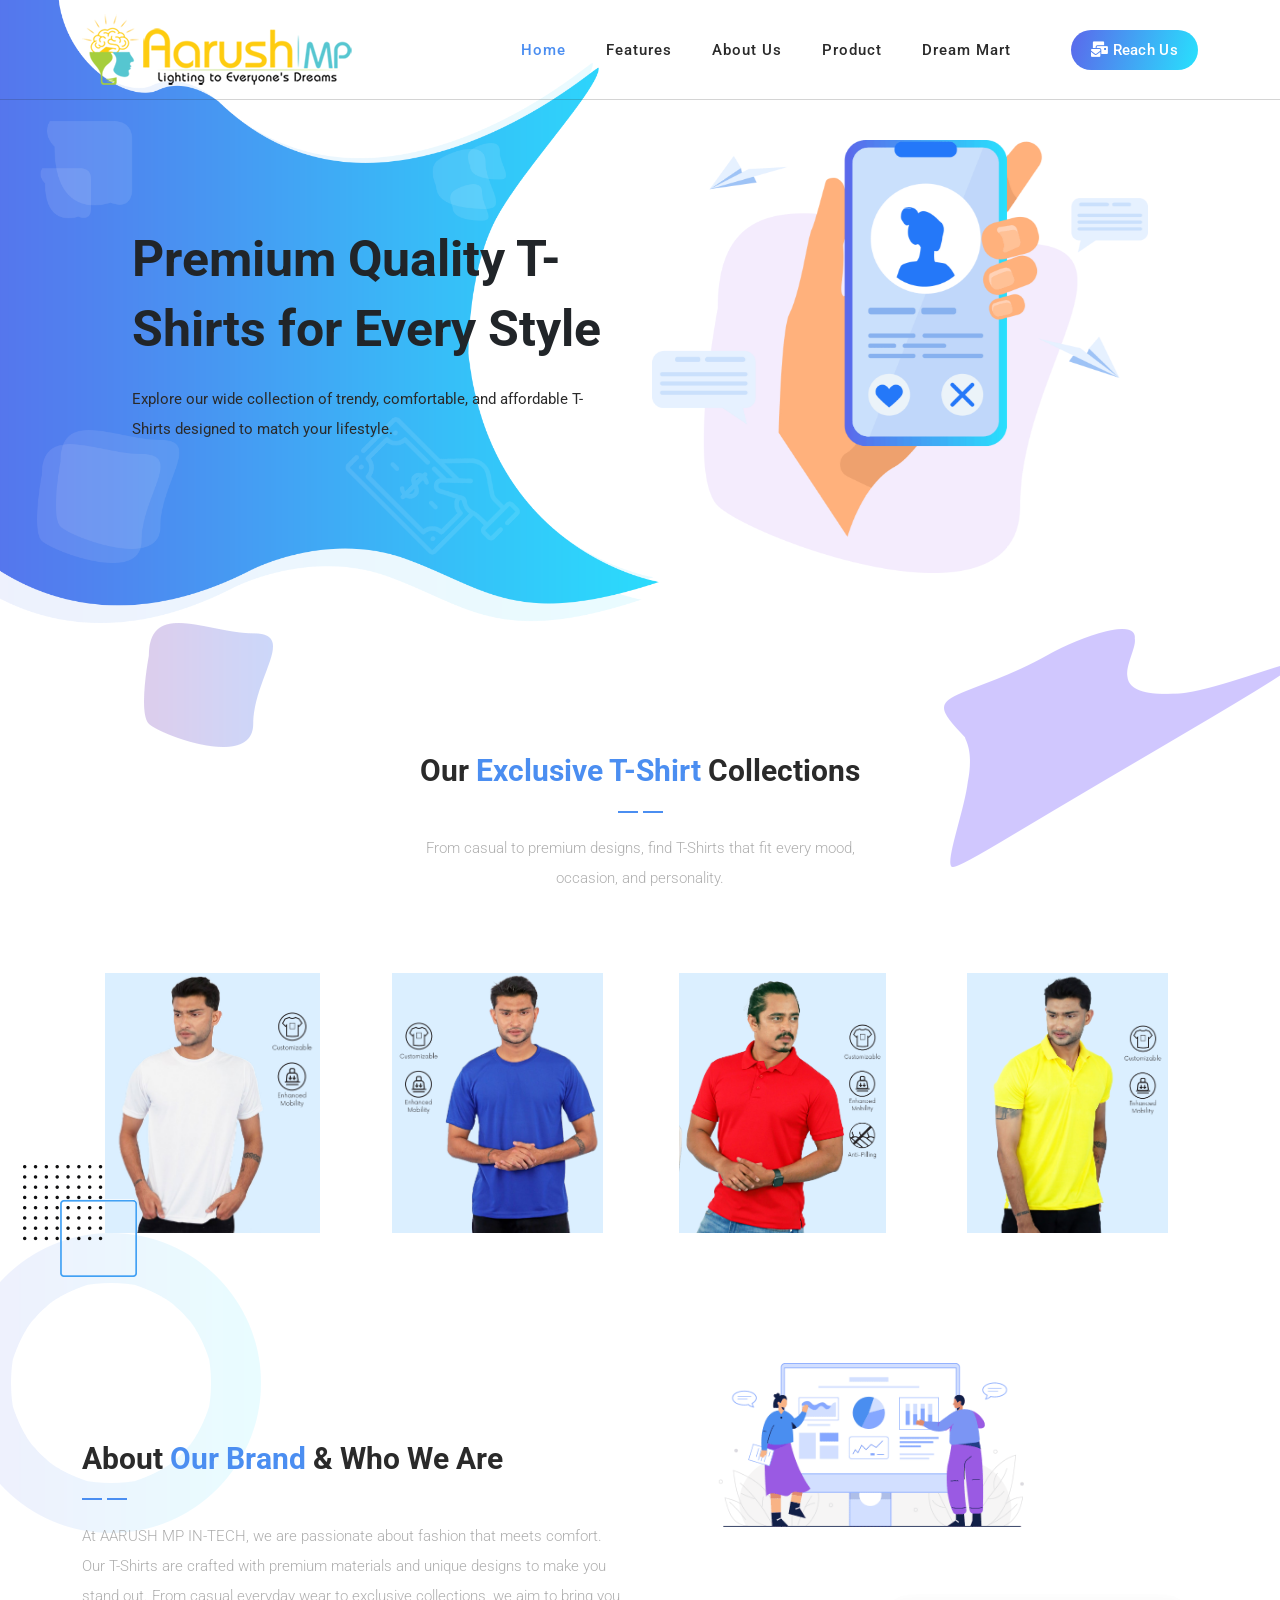
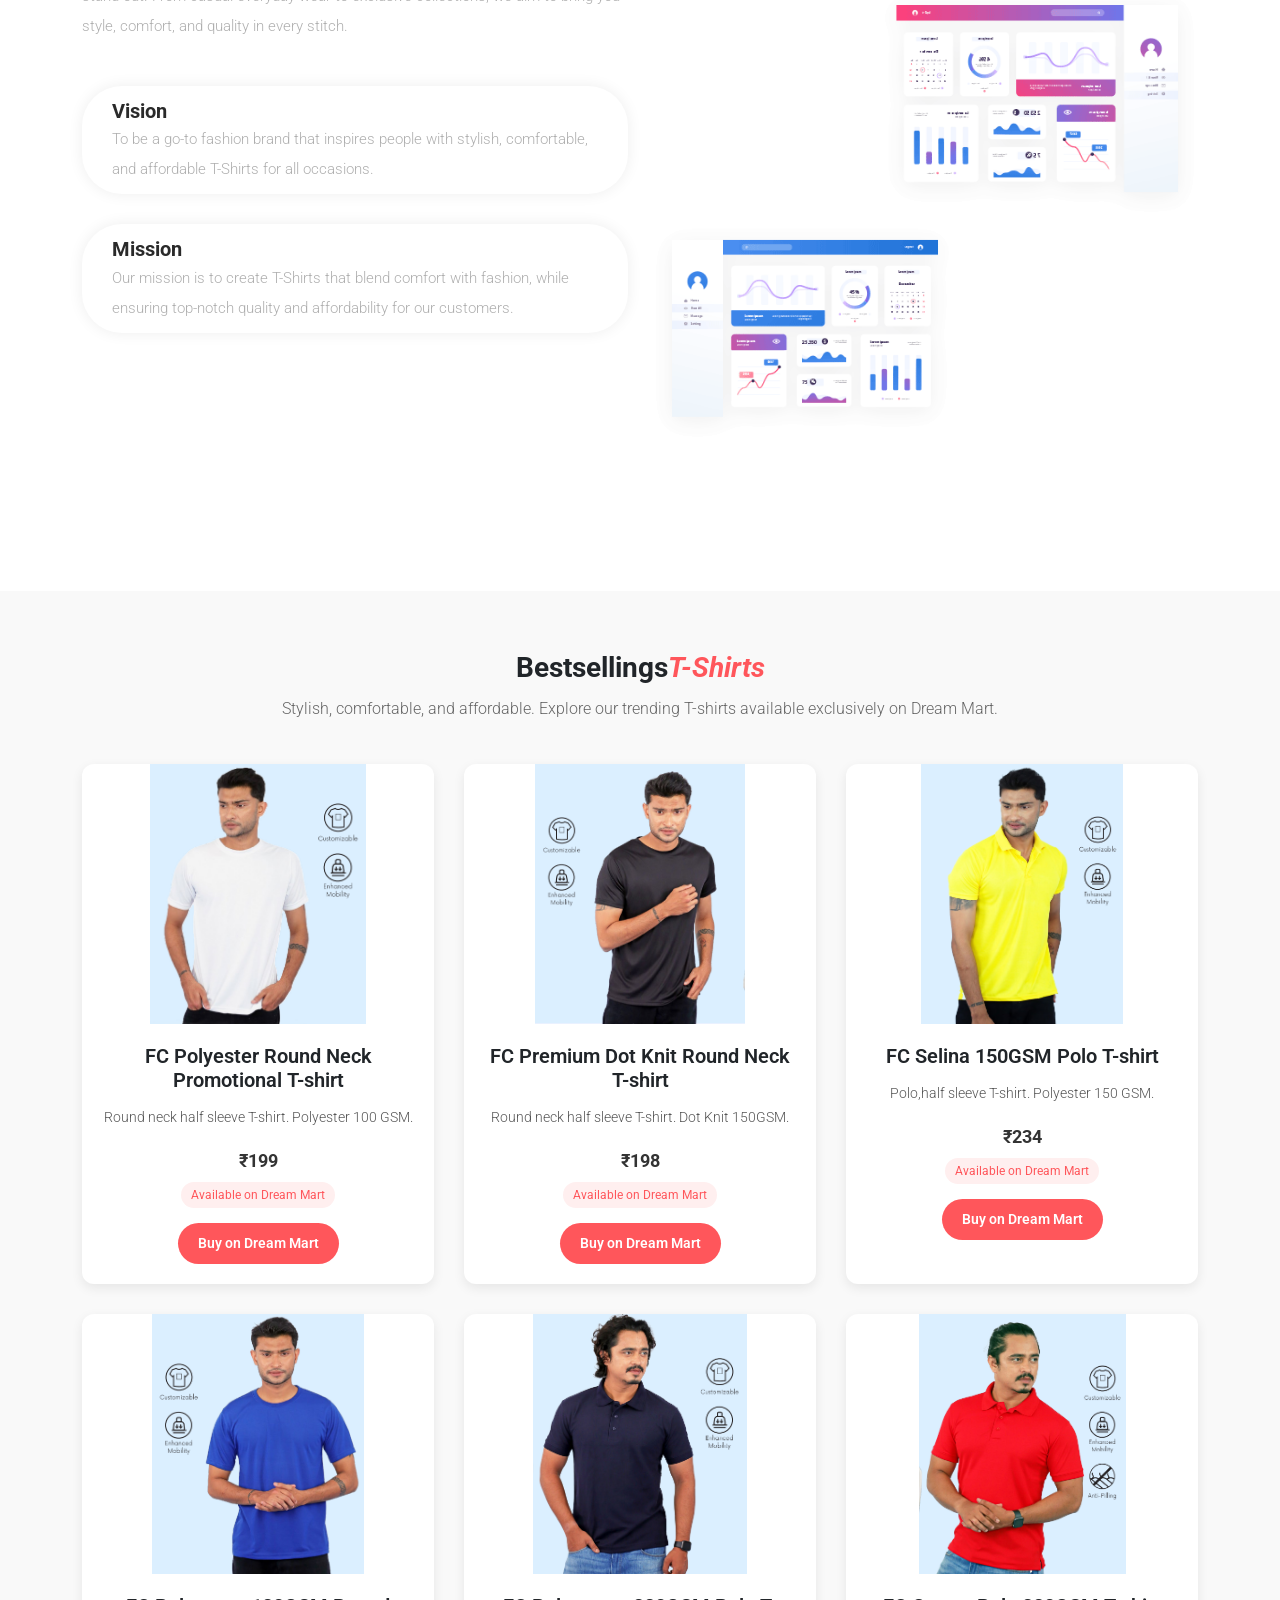
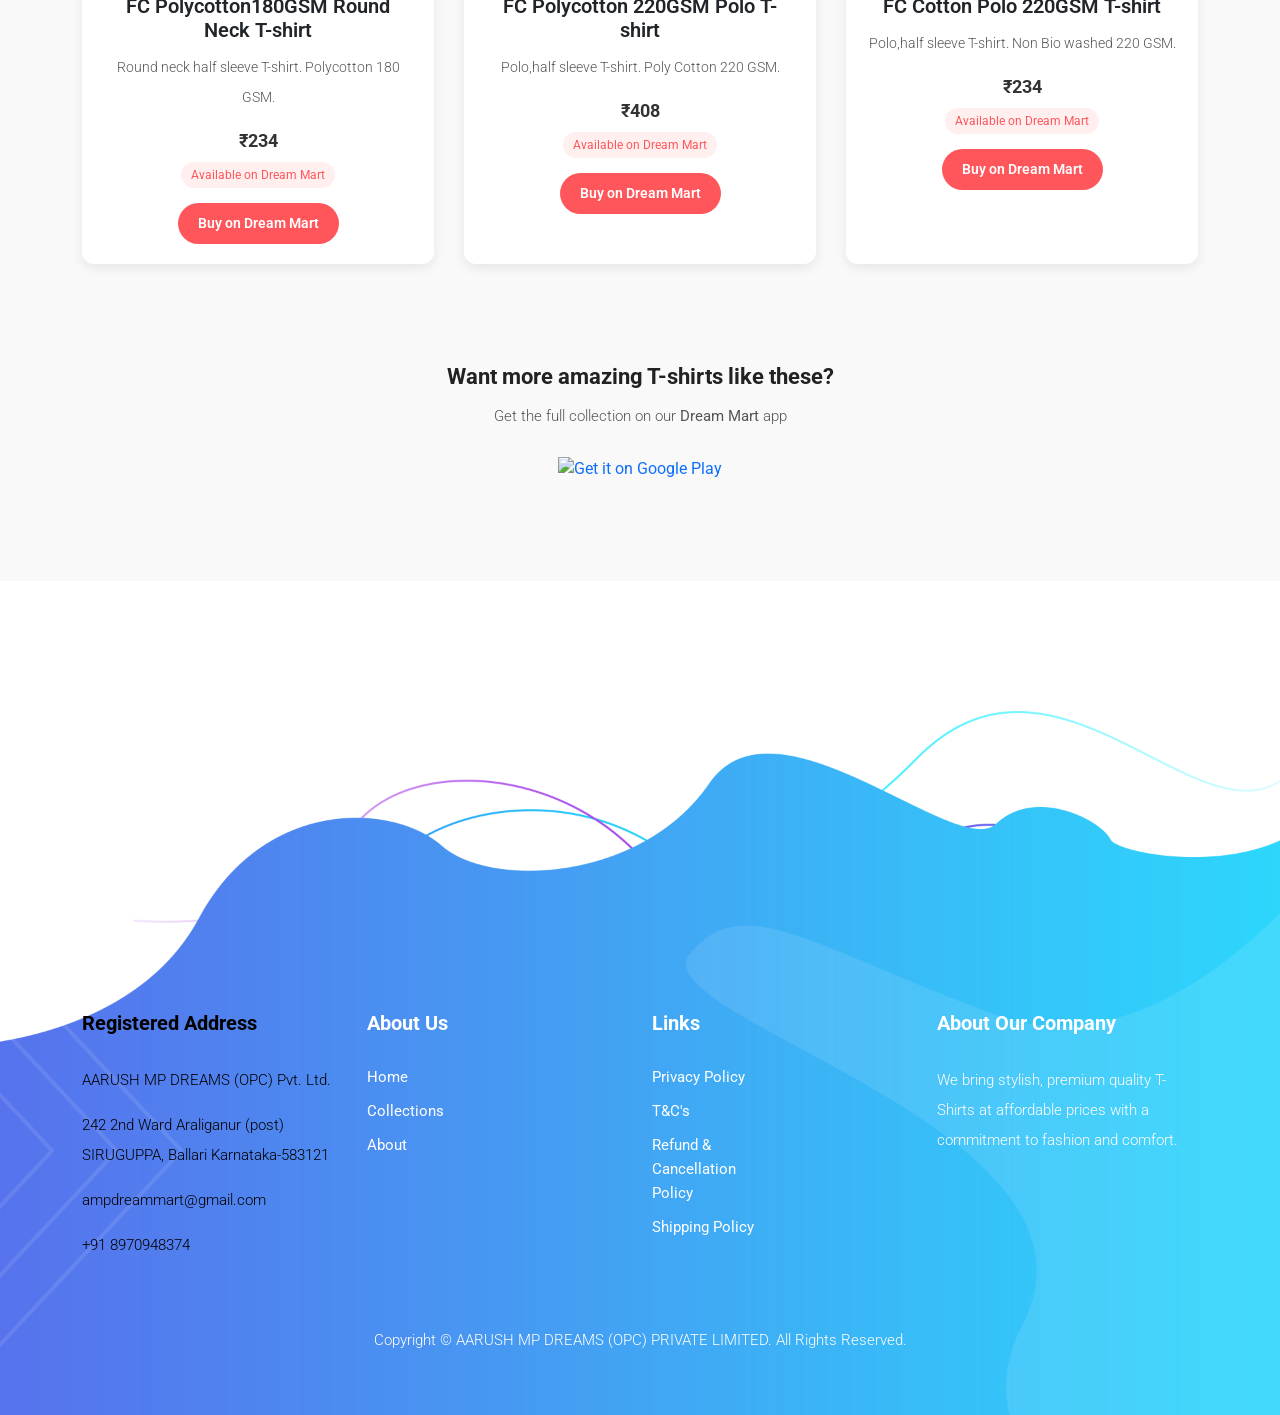
==== commit a8ad6ab4: "removed fake amil and contact" ====
--- a/public_html/public_html/index.html
+++ b/public_html/public_html/index.html
@@ -80,7 +80,7 @@
     <section class="popupBody">
         <div class="social_login">
             <div class="centeredText">
-                <span>For any kind of queries reach out to us via email at info@aarushmp.com</span>
+                <span>For any kind of queries reach out to us via email at ampdreammart@gmail.com</span>
             </div>
         </div>
     </section>
@@ -393,7 +393,7 @@
             <h4 style="color: black">Registered Address</h4>
             <p style="color: black">AARUSH MP DREAMS (OPC) Pvt. Ltd.</p>
             <p style="color: black">242 2nd Ward Araliganur (post) SIRUGUPPA, Ballari Karnataka-583121</p>
-            <p style="color: black">info@aarushmp.com</p>
+            <p style="color: black">ampdreammart@gmail.com</p>
             <p style="color: black">+91 8970948374</p>
           </div>
         </div>
